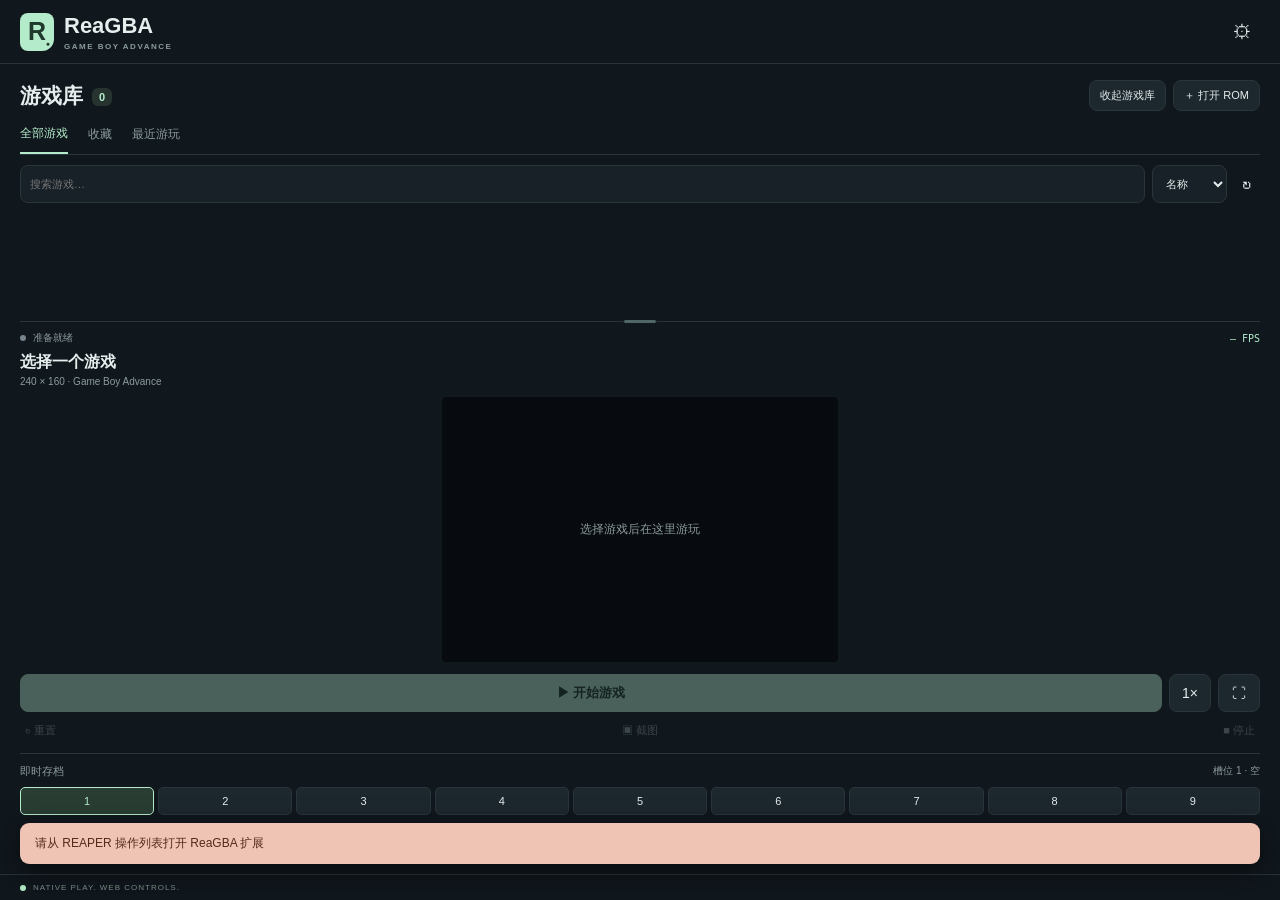
==== ui/index.html @ be7b2f63 "ReaGBA v0.0.3" ====
<!doctype html>
<html lang="zh-CN"><head><meta charset="UTF-8"><meta name="viewport" content="width=device-width,initial-scale=1"><meta http-equiv="Content-Security-Policy" content="default-src 'none'; script-src 'self'; style-src 'self'; img-src data:; connect-src 'none'; object-src 'none'; base-uri 'none'; form-action 'none'"><title>ReaGBA</title><link rel="stylesheet" href="style.css"></head>
<body>
<header><div class="brand"><span class="logo">R<span>●</span></span><div>ReaGBA<small>GAME BOY ADVANCE</small></div></div><div class="header-actions"><button id="dock-toggle" class="small" hidden>停靠</button><button id="settings-toggle" class="icon" title="设置" aria-label="设置">⚙</button></div></header>
<main>
<section id="library-view">
  <div class="heading"><h1>游戏库<span id="count">0</span></h1><div class="library-actions"><button id="library-toggle" class="small" aria-expanded="true" aria-controls="library-body">收起游戏库</button><button id="open" class="small">＋ 打开 ROM</button></div></div>
  <div id="library-body">
  <nav><button class="tab active" data-filter="all">全部游戏</button><button class="tab" data-filter="favorite">收藏</button><button class="tab" data-filter="recent">最近游玩</button></nav>
  <div class="search-row"><input id="search" type="search" placeholder="搜索游戏…" aria-label="搜索游戏"><select id="sort" aria-label="排序"><option value="name">名称</option><option value="recent">最近</option><option value="time">时长</option></select><button id="refresh" class="icon" title="重新扫描" aria-label="重新扫描">↻</button></div>
  <div id="games" class="games"></div>
  <div id="empty" hidden><div class="empty-icon">▱</div><h2>下一段冒险，从这里开始</h2><p>将 .gba 文件放入 ROM 文件夹，<br>或点击「打开 ROM」选择游戏。</p></div>
  </div>
</section>
<div id="library-splitter" role="separator" tabindex="0" aria-label="调整游戏库与游戏区域的占比" aria-orientation="horizontal" aria-controls="library-view player" title="上下拖动调整占比 · 双击恢复自动大小"><span></span></div>
<section id="settings-view" hidden>
  <div class="eyebrow">MAKE IT YOURS</div><h1>设置</h1>
  <h3>ROM 游戏文件夹</h3><div class="path-picker"><input id="rom-directory" type="text" readonly placeholder="选择包含 .gba 游戏的文件夹"><button id="choose-rom-directory" class="small">选择文件夹</button></div><p class="hint">游戏库会扫描这里及其子文件夹；选择后会自动保存。</p>
  <h3>画面</h3><label class="setting">整数倍缩放<input id="integer" type="checkbox" checked></label><label class="setting">垂直同步<input id="vsync" type="checkbox" checked></label><label class="setting">纹理过滤<select id="filter"><option value="nearest">像素清晰</option><option value="linear">平滑</option></select></label><label class="setting">跳帧<select id="skip"><option value="0">关闭</option><option value="1">每 2 帧显示</option><option value="2">每 3 帧显示</option></select></label>
  <h3>音频</h3><label class="setting">音量 <span id="volume-value">70%</span></label><input id="volume" type="range" min="0" max="100" value="70"><p class="hint">快进时自动静音，恢复 1× 后继续播放。</p>
  <h3>键盘映射</h3><p class="hint">点击按键名称，再按下要使用的键。</p><div id="keys" class="key-grid"></div><button id="reset-keys" class="small">恢复默认键位</button><p class="hint">W / S / A / D = 上下左右 · J / K = A / B<br>Q / E = L / R · 回车 = Start · 空格 = Select<br>按住 R 以 4× 加速，松开恢复原倍率。</p>
  <h3>BIOS（可选）</h3><input id="bios" type="text" placeholder="用户自己的 16 KB GBA BIOS 完整路径"><button id="save-bios" class="small">保存路径</button><p class="hint">留空使用核心内置的 BIOS 功能实现。下次加载游戏时生效。</p>
  <div class="about"><b>ReaGBA <span id="about-version"></span></b><span>mGBA 0.10.5 · GBA only</span></div>
</section>
<section class="player" id="player">
  <div class="player-heading">
  <div class="now-label"><span id="play-dot" class="dot idle"></span><span id="play-status">准备就绪</span><span id="fps">— FPS</span></div>
  <h2 id="now-title">选择一个游戏</h2><p id="now-subtitle">240 × 160 · Game Boy Advance</p>
  </div>
  <div class="play-workspace">
  <div class="game-stage"><div id="game-viewport" tabindex="0" aria-label="游戏画面"><span>选择游戏后在这里游玩</span></div></div>
  <div class="player-controls">
  <div class="play-actions">
  <div class="primary-controls"><button id="toggle" class="primary" disabled>▶ 开始游戏</button><button id="speed" title="切换快进倍率">1×</button><button id="fullscreen" title="全屏 / F11">⛶</button></div>
  <div class="secondary-controls"><button id="reset" disabled>↻ 重置</button><button id="shot" disabled>▣ 截图</button><button id="stop" disabled>■ 停止</button></div>
  </div>
  <div class="save-panel">
  <div class="save-heading"><span>即时存档</span><span id="save-hint">选择槽位</span></div><div class="slot-row" id="slots"></div><div class="save-actions"><button id="save" disabled>保存当前进度</button><button id="load" disabled>读取所选存档</button></div>
  </div>
  </div>
  </div>
</section>
</main>
<footer><span class="dot"></span><span id="footer-text">NATIVE PLAY. WEB CONTROLS.</span><span id="footer-version" class="version"></span></footer>
<div id="toast" role="status" aria-live="polite"></div>
<script src="app.js"></script></body></html>
---- ui/style.css ----
:root{color-scheme:dark;--bg:#10171d;--card:#1a242b;--line:#2a353b;--muted:#8b9b9e;--text:#e5eded;--green:#b4eccb;font:13px Inter,"Segoe UI","Microsoft YaHei",sans-serif}
*{box-sizing:border-box}body{margin:0;background:var(--bg);color:var(--text);height:100vh;display:flex;flex-direction:column;overflow:hidden}
button,input,select{font:inherit}button{cursor:pointer;color:var(--text);border:1px solid var(--line);background:#1d272e;border-radius:8px;padding:9px 12px}button:hover{background:#2c3b41}button:disabled{opacity:.35;cursor:default}button:focus-visible,input:focus-visible,select:focus-visible{outline:2px solid var(--green);outline-offset:2px}
input,select{background:#182127;border:1px solid var(--line);border-radius:8px;padding:9px;color:var(--text);min-width:0}input[type=checkbox],input[type=range]{accent-color:var(--green)}input[type=range],input[type=text]{width:100%}input[type=text]{margin-bottom:10px}
header{height:64px;padding:12px 20px;display:flex;align-items:center;justify-content:space-between;border-bottom:1px solid var(--line);flex-shrink:0;gap:10px}.brand{display:flex;align-items:center;gap:10px;font-size:22px;font-weight:750;white-space:nowrap}.brand small{display:block;font-size:8px;letter-spacing:1.5px;color:var(--muted);margin-top:3px}.logo{width:34px;height:38px;border-radius:8px 8px 12px 8px;background:var(--green);color:#20392c;display:flex;align-items:center;justify-content:center;font-size:25px;position:relative}.logo span{font-size:7px;position:absolute;right:4px;bottom:4px}.header-actions,.library-actions{display:flex;align-items:center;gap:7px}.icon{padding:7px;background:transparent;font-size:19px;border-color:transparent}.small{padding:7px 10px;font-size:11px}
main{padding:16px 20px;flex:1;min-height:0;display:flex;flex-direction:column;gap:0;overflow:auto;scrollbar-width:thin;scrollbar-color:#36474b transparent}main>section{width:100%;min-width:0;margin:0}
#library-view{flex:0 0 auto;min-height:0;display:flex;flex-direction:column}.heading{flex:0 0 auto}#library-body{display:flex;flex-direction:column;flex:1;min-height:0}#library-body nav,#library-body .search-row{flex:0 0 auto}.heading{display:flex;align-items:center;justify-content:space-between;gap:8px}h1{font-size:21px;font-weight:600;margin:0}h1 span{font-size:11px;vertical-align:middle;padding:3px 7px;margin-left:9px;background:#27332f;border-radius:6px;color:var(--green)}
nav{display:flex;gap:20px;margin:14px 0 10px;border-bottom:1px solid var(--line)}.tab{border:none;background:transparent;color:var(--muted);padding:0 0 10px;border-radius:0;font-size:12px}.tab.active{color:var(--green);border-bottom:2px solid var(--green)}.search-row{display:flex;gap:7px;margin-bottom:12px}.search-row input{flex:1;width:100px;font-size:11px}.search-row select{width:75px;font-size:11px}.games{display:grid;grid-template-columns:repeat(auto-fit,minmax(min(100%,300px),1fr));gap:10px;flex:1;min-height:0;align-content:start;overflow:auto;scrollbar-width:thin;scrollbar-gutter:stable}
.game{display:flex;gap:12px;padding:11px;background:var(--card);border:1px solid var(--line);border-radius:10px;cursor:pointer;position:relative;min-height:96px}.game:hover,.game.selected{border-color:#6d977c;background:#1d2c2c}.cover{width:60px;min-width:60px;height:72px;border-radius:6px 6px 11px 6px;background:linear-gradient(145deg,#39584b,#182d29);display:flex;flex-direction:column;align-items:center;justify-content:center;color:#c1dba2}.cover b{font-family:Georgia,serif;font-size:32px}.cover span{font-size:6px;letter-spacing:1px}.game-info{min-width:0;flex:1}.game-info h2{font-size:13px;line-height:1.5;margin:2px 20px 7px 0;font-weight:600}.tag{font-size:9px;color:var(--green);background:#2c4136;border-radius:4px;padding:3px 5px}.game-meta{font-size:10px;color:var(--muted);margin-top:9px}.favorite{position:absolute;right:8px;top:6px;padding:2px 5px;font-size:16px;border:0;background:transparent;color:#84918d}.favorite.on{color:#ddcf93}.launch{position:absolute;right:9px;bottom:9px;font-size:10px;padding:4px 8px;border-color:#527361;color:var(--green)}#empty{text-align:center;padding:15px;color:var(--muted)}#empty h2{font-size:14px}#empty p{font-size:11px;line-height:1.6}.empty-icon{font-size:30px}
.player{display:flex;flex-direction:column;flex:0 0 auto;min-height:0;gap:10px}.player-heading{flex:0 0 auto}.now-label{display:flex;align-items:center;gap:7px;font-size:10px;color:var(--muted)}.dot{display:inline-block;width:6px;height:6px;background:var(--green);border-radius:50%}.dot.idle{background:#78848b}#fps{margin-left:auto;font:10px Consolas,monospace;color:var(--green)}.player h2{margin:6px 0 3px;font-size:16px;line-height:1.4;font-weight:600;white-space:nowrap;overflow:hidden;text-overflow:ellipsis}.player p{margin:0;color:var(--muted);font-size:10px}
.play-workspace{flex:1;min-height:0;display:grid;grid-template-rows:minmax(64px,1fr) auto;gap:12px}.game-stage{display:grid;place-items:center;min-width:0;min-height:64px;overflow:hidden}#game-viewport{width:100%;aspect-ratio:3/2;flex:none;min-width:0;position:relative;background:#070a0e;border-radius:4px;display:flex;align-items:center;justify-content:center;text-align:center;color:var(--muted);font-size:12px}#game-viewport:focus-visible{outline:2px solid var(--green)}
.player-controls{display:flex;flex-direction:column;gap:10px;min-height:0;min-width:0}.primary-controls{display:flex;gap:7px}.primary-controls .primary{background:var(--green);border-color:var(--green);color:#1c3728;flex:1;font-weight:650;white-space:nowrap}.primary-controls button:not(.primary){width:42px;flex:0 0 auto;font-size:14px;padding:8px}.secondary-controls{display:flex;gap:5px;justify-content:space-between;margin-top:6px}.secondary-controls button{font-size:11px;background:transparent;border:0;color:var(--muted);padding:5px}.save-panel{margin-top:auto}.save-heading{display:flex;justify-content:space-between;border-top:1px solid var(--line);padding-top:10px;margin-bottom:8px;font-size:11px;color:var(--muted)}#save-hint{font-size:10px}.slot-row{display:grid;grid-template-columns:repeat(9,minmax(0,1fr));gap:4px}.slot-row button{padding:7px 0;font-size:11px;border-radius:5px;position:relative}.slot-row button.selected{border-color:var(--green);color:var(--green);background:#293d33}.slot-row button.saved:after{content:"";height:3px;width:3px;position:absolute;bottom:2px;left:calc(50% - 1px);background:var(--green);border-radius:50%}.save-actions{display:flex;gap:7px;margin-top:8px}.save-actions button{flex:1;font-size:11px;padding:9px 5px;background:transparent}

footer{height:26px;padding:0 20px;display:flex;align-items:center;gap:7px;border-top:1px solid var(--line);font-size:8px;letter-spacing:1px;color:#81938d;flex-shrink:0}.version{margin-left:auto;color:#526661}
#settings-view{flex:1;min-height:0;overflow:auto;scrollbar-width:thin}.settings-open .player{display:none}.settings-open main{overflow:hidden}.eyebrow{font-size:9px;letter-spacing:1.9px;color:var(--muted);margin-bottom:10px}h3{font-size:12px;font-weight:600;margin:20px 0 12px}.setting{display:flex;align-items:center;justify-content:space-between;gap:10px;margin-bottom:10px;font-size:12px}.setting select{font-size:11px;padding:7px}.hint{font-size:11px;line-height:1.8;color:var(--muted)}.key-grid{display:grid;grid-template-columns:repeat(auto-fit,minmax(155px,1fr));gap:8px}.key-pair{display:flex;align-items:center;justify-content:space-between;background:#19242a;border-radius:7px;padding:5px 8px;gap:5px;font-size:11px}.key-pair button{font-size:10px;padding:4px 6px;max-width:100px;overflow:hidden}.about{margin:25px 0;display:flex;flex-direction:column;gap:6px;font-size:10px;color:var(--muted)}#reset-keys{margin-top:12px}
.path-picker{display:flex;align-items:stretch;gap:7px}.path-picker input{flex:1;margin:0}.path-picker button{white-space:nowrap}
#toast{position:fixed;left:20px;right:20px;bottom:36px;padding:12px 15px;background:#c0ead0;color:#173626;border-radius:9px;font-size:12px;box-shadow:0 8px 30px #0008;opacity:0;pointer-events:none;transform:translateY(8px);transition:.15s}#toast.visible{opacity:1;transform:translateY(0)}#toast.error{background:#efc4b5;color:#542a1b}[hidden]{display:none!important}
@media(max-width:480px){header{height:58px;padding:10px 12px;gap:6px}.brand{font-size:18px;gap:7px}.brand small{display:none}.logo{width:28px;height:31px;font-size:22px}.header-actions{gap:3px}.header-actions .small{padding:6px}.icon{padding:4px}main{padding:12px}.library-actions{gap:5px}.library-actions .small{font-size:10px;padding:7px}h1{font-size:17px}footer{padding:0 12px}}
@media(max-height:560px){header{height:48px;padding-top:6px;padding-bottom:6px}.brand small{display:none}.logo{height:30px}main{padding-top:8px;padding-bottom:8px}.player{gap:7px}.player h2{font-size:14px;margin-top:4px}.player-heading p{display:none}.save-heading{padding-top:7px;margin-bottom:5px}.slot-row button{padding:4px 0}.save-actions button{padding:6px 4px}.player-controls{gap:7px}.play-workspace{gap:8px}}
@media(prefers-reduced-motion:reduce){*{transition:none!important}}
@media(max-width:360px){.logo{display:none}.brand{font-size:16px}.header-actions .small{font-size:10px}.library-actions .small{padding:6px}.heading h1{font-size:16px}}

#library-splitter{height:20px;flex:0 0 20px;position:relative;cursor:row-resize;touch-action:none;user-select:none;outline:none;display:flex;align-items:center;justify-content:center}
#library-splitter:before{content:"";position:absolute;left:0;right:0;height:1px;background:var(--line)}#library-splitter span{position:relative;width:34px;height:5px;border-radius:4px;background:#4e6666;border:1px solid var(--bg)}
#library-splitter:hover span,#library-splitter:focus-visible span,.resizing-library #library-splitter span{background:var(--green);width:46px}.resizing-library,.resizing-library *{cursor:row-resize!important;user-select:none!important}
.library-collapsed #library-view{margin-bottom:12px;padding-bottom:10px;border-bottom:1px solid var(--line)}.settings-open #library-splitter{display:none}
#empty{flex:1;min-height:0;overflow:auto}
@media(max-height:440px){header{height:44px}footer{height:22px}.library-collapsed #library-view{margin-bottom:6px;padding-bottom:6px}.primary-controls button{padding-top:6px;padding-bottom:6px}.primary-controls button:not(.primary){padding:6px}.secondary-controls{margin-top:3px}.secondary-controls button{padding:3px}.player-controls{gap:5px}.save-heading{padding-top:4px}}
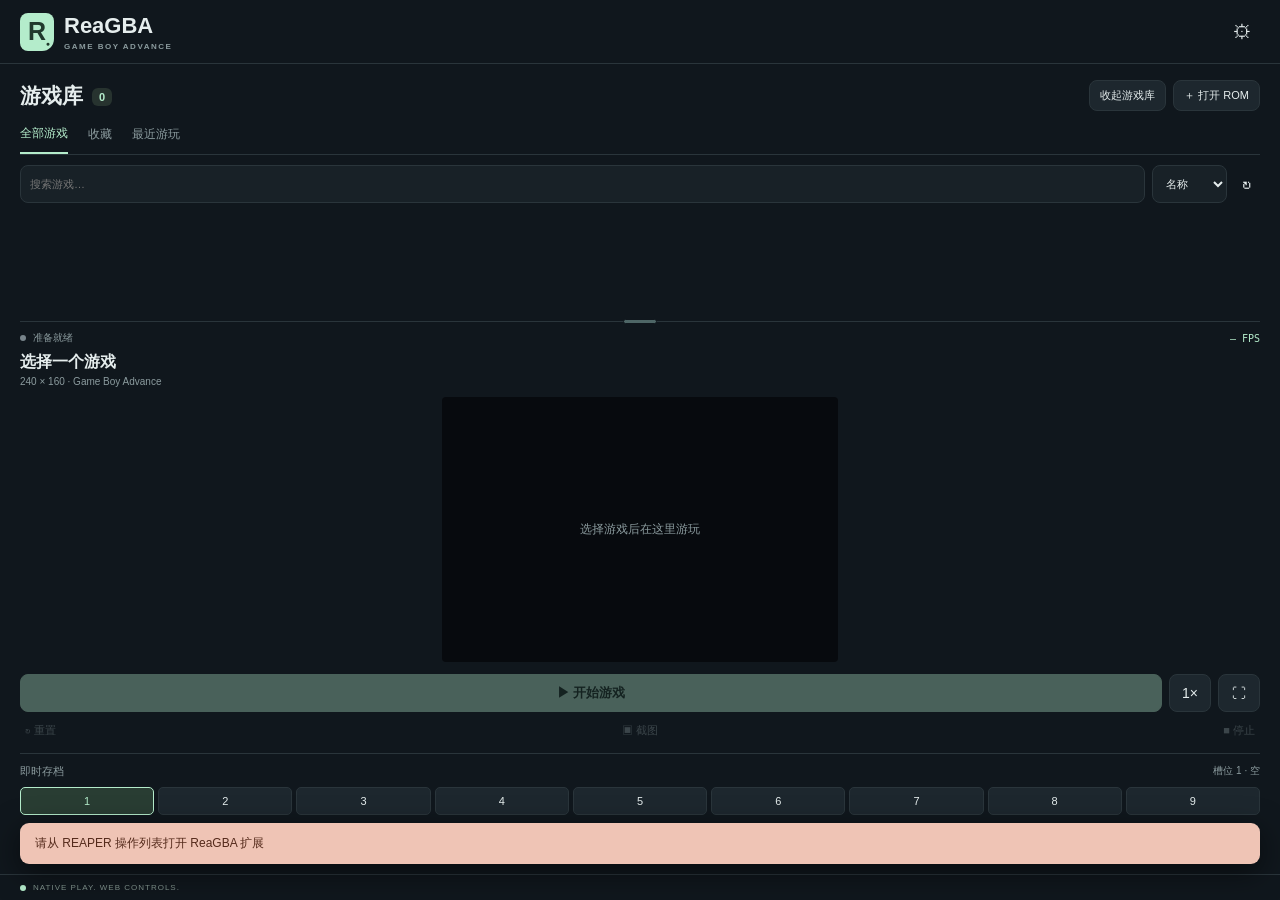
==== commit 771f954c: "ReaGBA v0.0.4" ====
--- a/ui/index.html
+++ b/ui/index.html
@@ -16,9 +16,9 @@
 <section id="settings-view" hidden>
   <div class="eyebrow">MAKE IT YOURS</div><h1>设置</h1>
   <h3>ROM 游戏文件夹</h3><div class="path-picker"><input id="rom-directory" type="text" readonly placeholder="选择包含 .gba 游戏的文件夹"><button id="choose-rom-directory" class="small">选择文件夹</button></div><p class="hint">游戏库会扫描这里及其子文件夹；选择后会自动保存。</p>
-  <h3>画面</h3><label class="setting">整数倍缩放<input id="integer" type="checkbox" checked></label><label class="setting">垂直同步<input id="vsync" type="checkbox" checked></label><label class="setting">纹理过滤<select id="filter"><option value="nearest">像素清晰</option><option value="linear">平滑</option></select></label><label class="setting">跳帧<select id="skip"><option value="0">关闭</option><option value="1">每 2 帧显示</option><option value="2">每 3 帧显示</option></select></label>
+  <h3>画面</h3><label class="setting">整数倍缩放<input id="integer" type="checkbox" checked></label><label class="setting">垂直同步<input id="vsync" type="checkbox" checked></label><label class="setting">Shader<select id="shader" aria-describedby="shader-hint"><option value="none">关闭</option><option value="lcd3x">LCD3X</option><option value="lcd-grid-v2">lcd-grid-v2</option></select></label><p id="shader-hint" class="hint">内置 LCD 效果，选择后自动保存。建议使用整数倍缩放；LCD3X 在 3× 及以上更清晰。启用 Shader 时使用其自带的采样方式。</p><label class="setting">纹理过滤<select id="filter"><option value="nearest">像素清晰</option><option value="linear">平滑</option></select></label><label class="setting">跳帧<select id="skip"><option value="0">关闭</option><option value="1">每 2 帧显示</option><option value="2">每 3 帧显示</option></select></label>
   <h3>音频</h3><label class="setting">音量 <span id="volume-value">70%</span></label><input id="volume" type="range" min="0" max="100" value="70"><p class="hint">快进时自动静音，恢复 1× 后继续播放。</p>
-  <h3>键盘映射</h3><p class="hint">点击按键名称，再按下要使用的键。</p><div id="keys" class="key-grid"></div><button id="reset-keys" class="small">恢复默认键位</button><p class="hint">W / S / A / D = 上下左右 · J / K = A / B<br>Q / E = L / R · 回车 = Start · 空格 = Select<br>按住 R 以 4× 加速，松开恢复原倍率。</p>
+  <h3>键盘映射</h3><p class="hint">点击按键名称，再按下要使用的键。</p><div id="keys" class="key-grid"></div><button id="reset-keys" class="small">恢复默认键位</button>
   <h3>BIOS（可选）</h3><input id="bios" type="text" placeholder="用户自己的 16 KB GBA BIOS 完整路径"><button id="save-bios" class="small">保存路径</button><p class="hint">留空使用核心内置的 BIOS 功能实现。下次加载游戏时生效。</p>
   <div class="about"><b>ReaGBA <span id="about-version"></span></b><span>mGBA 0.10.5 · GBA only</span></div>
 </section>
--- a/ui/style.css
+++ b/ui/style.css
@@ -14,6 +14,11 @@
 footer{height:26px;padding:0 20px;display:flex;align-items:center;gap:7px;border-top:1px solid var(--line);font-size:8px;letter-spacing:1px;color:#81938d;flex-shrink:0}.version{margin-left:auto;color:#526661}
 #settings-view{flex:1;min-height:0;overflow:auto;scrollbar-width:thin}.settings-open .player{display:none}.settings-open main{overflow:hidden}.eyebrow{font-size:9px;letter-spacing:1.9px;color:var(--muted);margin-bottom:10px}h3{font-size:12px;font-weight:600;margin:20px 0 12px}.setting{display:flex;align-items:center;justify-content:space-between;gap:10px;margin-bottom:10px;font-size:12px}.setting select{font-size:11px;padding:7px}.hint{font-size:11px;line-height:1.8;color:var(--muted)}.key-grid{display:grid;grid-template-columns:repeat(auto-fit,minmax(155px,1fr));gap:8px}.key-pair{display:flex;align-items:center;justify-content:space-between;background:#19242a;border-radius:7px;padding:5px 8px;gap:5px;font-size:11px}.key-pair button{font-size:10px;padding:4px 6px;max-width:100px;overflow:hidden}.about{margin:25px 0;display:flex;flex-direction:column;gap:6px;font-size:10px;color:var(--muted)}#reset-keys{margin-top:12px}
 .path-picker{display:flex;align-items:stretch;gap:7px}.path-picker input{flex:1;margin:0}.path-picker button{white-space:nowrap}
+/* A 100%-wide range plus its UA 2px side margins overflowed every settings width. */
+#volume{display:block;margin:0}
+#settings-view{scrollbar-gutter:stable;padding-inline:2px;overflow-wrap:anywhere}
+#settings-view .key-grid{grid-template-columns:repeat(auto-fit,minmax(min(100%,155px),1fr))}
+.setting select{max-width:65%}select:disabled{opacity:.5}
 #toast{position:fixed;left:20px;right:20px;bottom:36px;padding:12px 15px;background:#c0ead0;color:#173626;border-radius:9px;font-size:12px;box-shadow:0 8px 30px #0008;opacity:0;pointer-events:none;transform:translateY(8px);transition:.15s}#toast.visible{opacity:1;transform:translateY(0)}#toast.error{background:#efc4b5;color:#542a1b}[hidden]{display:none!important}
 @media(max-width:480px){header{height:58px;padding:10px 12px;gap:6px}.brand{font-size:18px;gap:7px}.brand small{display:none}.logo{width:28px;height:31px;font-size:22px}.header-actions{gap:3px}.header-actions .small{padding:6px}.icon{padding:4px}main{padding:12px}.library-actions{gap:5px}.library-actions .small{font-size:10px;padding:7px}h1{font-size:17px}footer{padding:0 12px}}
 @media(max-height:560px){header{height:48px;padding-top:6px;padding-bottom:6px}.brand small{display:none}.logo{height:30px}main{padding-top:8px;padding-bottom:8px}.player{gap:7px}.player h2{font-size:14px;margin-top:4px}.player-heading p{display:none}.save-heading{padding-top:7px;margin-bottom:5px}.slot-row button{padding:4px 0}.save-actions button{padding:6px 4px}.player-controls{gap:7px}.play-workspace{gap:8px}}
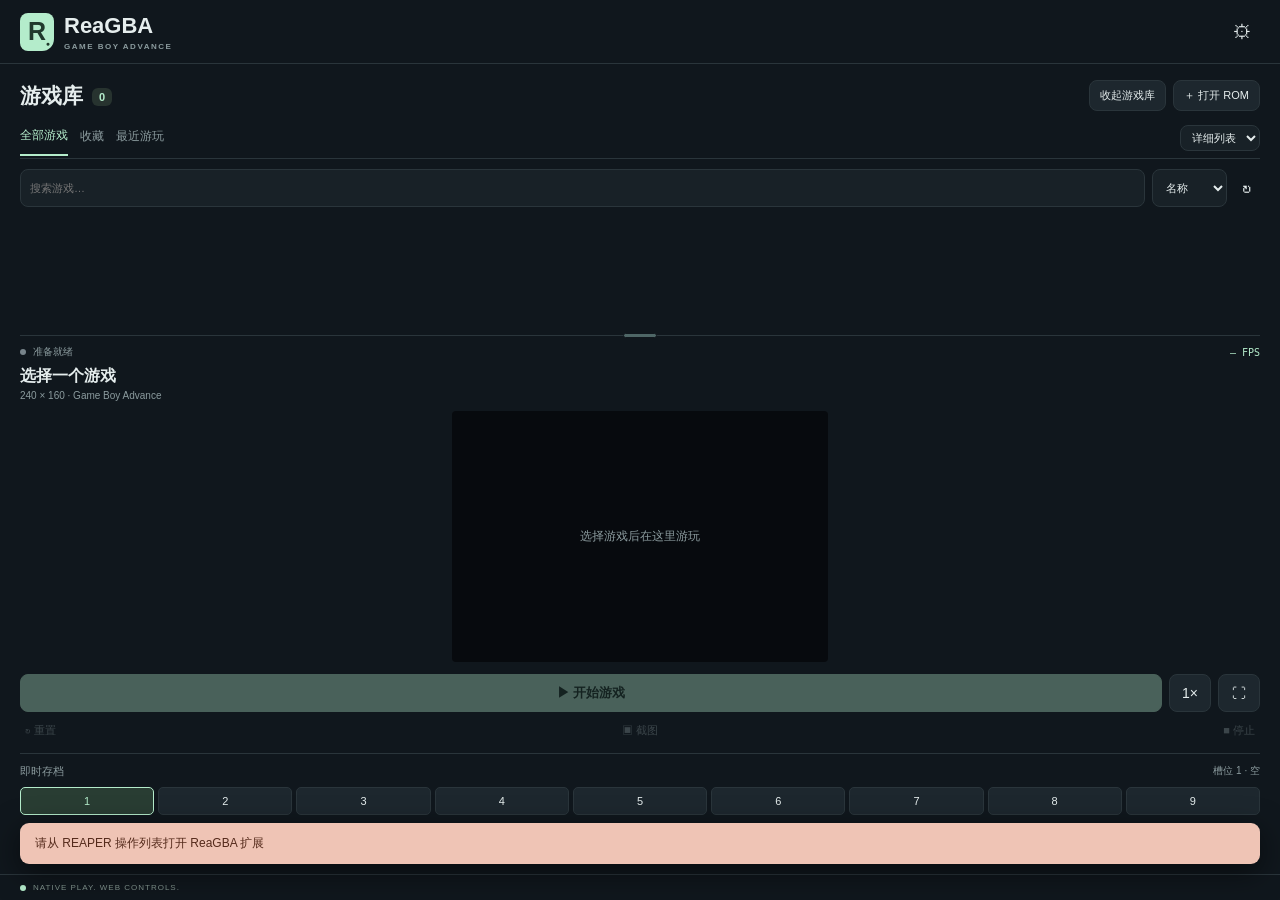
==== commit 121c78ef: "v0.0.5" ====
--- a/ui/index.html
+++ b/ui/index.html
@@ -6,7 +6,7 @@
 <section id="library-view">
   <div class="heading"><h1>游戏库<span id="count">0</span></h1><div class="library-actions"><button id="library-toggle" class="small" aria-expanded="true" aria-controls="library-body">收起游戏库</button><button id="open" class="small">＋ 打开 ROM</button></div></div>
   <div id="library-body">
-  <nav><button class="tab active" data-filter="all">全部游戏</button><button class="tab" data-filter="favorite">收藏</button><button class="tab" data-filter="recent">最近游玩</button></nav>
+  <nav><button class="tab active" data-filter="all">全部游戏</button><button class="tab" data-filter="favorite">收藏</button><button class="tab" data-filter="recent">最近游玩</button><select id="library-display" aria-label="游戏库显示方式" title="游戏库显示方式"><option value="details">详细列表</option><option value="grid">封面网格</option><option value="compact">紧凑列表</option></select></nav>
   <div class="search-row"><input id="search" type="search" placeholder="搜索游戏…" aria-label="搜索游戏"><select id="sort" aria-label="排序"><option value="name">名称</option><option value="recent">最近</option><option value="time">时长</option></select><button id="refresh" class="icon" title="重新扫描" aria-label="重新扫描">↻</button></div>
   <div id="games" class="games"></div>
   <div id="empty" hidden><div class="empty-icon">▱</div><h2>下一段冒险，从这里开始</h2><p>将 .gba 文件放入 ROM 文件夹，<br>或点击「打开 ROM」选择游戏。</p></div>
@@ -16,6 +16,7 @@
 <section id="settings-view" hidden>
   <div class="eyebrow">MAKE IT YOURS</div><h1>设置</h1>
   <h3>ROM 游戏文件夹</h3><div class="path-picker"><input id="rom-directory" type="text" readonly placeholder="选择包含 .gba 游戏的文件夹"><button id="choose-rom-directory" class="small">选择文件夹</button></div><p class="hint">游戏库会扫描这里及其子文件夹；选择后会自动保存。</p>
+  <h3>游戏库</h3><label class="setting">自动下载游戏封面<input id="auto-covers" type="checkbox" aria-describedby="covers-hint"></label><p id="covers-hint" class="hint">默认关闭。开启后根据 ROM 内部编号，从 Libretro 下载封面并缓存，不上传 ROM 文件。关闭后保留已缓存封面；未找到封面时显示游戏编号首字母。汉化版、改版或自制游戏可能没有对应封面。</p><p id="cover-status" class="hint" role="status" aria-live="polite"></p><label class="setting">游戏库显示方式<select id="library-display-setting"><option value="details">详细列表</option><option value="grid">封面网格</option><option value="compact">紧凑列表</option></select></label><p class="hint">封面网格突出封面；详细列表显示封面、大小与时长；紧凑列表适合快速浏览。也可在游戏库顶部切换，选择自动保存。</p>
   <h3>画面</h3><label class="setting">整数倍缩放<input id="integer" type="checkbox" checked></label><label class="setting">垂直同步<input id="vsync" type="checkbox" checked></label><label class="setting">Shader<select id="shader" aria-describedby="shader-hint"><option value="none">关闭</option><option value="lcd3x">LCD3X</option><option value="lcd-grid-v2">lcd-grid-v2</option></select></label><p id="shader-hint" class="hint">内置 LCD 效果，选择后自动保存。建议使用整数倍缩放；LCD3X 在 3× 及以上更清晰。启用 Shader 时使用其自带的采样方式。</p><label class="setting">纹理过滤<select id="filter"><option value="nearest">像素清晰</option><option value="linear">平滑</option></select></label><label class="setting">跳帧<select id="skip"><option value="0">关闭</option><option value="1">每 2 帧显示</option><option value="2">每 3 帧显示</option></select></label>
   <h3>音频</h3><label class="setting">音量 <span id="volume-value">70%</span></label><input id="volume" type="range" min="0" max="100" value="70"><p class="hint">快进时自动静音，恢复 1× 后继续播放。</p>
   <h3>键盘映射</h3><p class="hint">点击按键名称，再按下要使用的键。</p><div id="keys" class="key-grid"></div><button id="reset-keys" class="small">恢复默认键位</button>
--- a/ui/style.css
+++ b/ui/style.css
@@ -30,4 +30,31 @@
 #library-splitter:hover span,#library-splitter:focus-visible span,.resizing-library #library-splitter span{background:var(--green);width:46px}.resizing-library,.resizing-library *{cursor:row-resize!important;user-select:none!important}
 .library-collapsed #library-view{margin-bottom:12px;padding-bottom:10px;border-bottom:1px solid var(--line)}.settings-open #library-splitter{display:none}
 #empty{flex:1;min-height:0;overflow:auto}
+/* Library display modes share the same cards and controls. Covers retain their full artwork. */
+#library-body nav{gap:12px;flex-wrap:wrap;align-items:center}
+#library-display{margin-left:auto;padding:5px 7px;margin-bottom:7px;font-size:11px;max-width:110px}
+.game:focus-visible{outline:2px solid var(--green);outline-offset:-2px}
+.game{min-width:0;min-height:106px;gap:10px}
+.cover{position:relative;width:80px;min-width:80px;height:80px;overflow:hidden;flex-shrink:0}
+.cover img{position:absolute;inset:0;width:100%;height:100%;object-fit:contain;background:#111a20;opacity:0}
+.cover.has-image img{opacity:1}.cover.has-image b,.cover.has-image span{visibility:hidden}
+.game-info h2{overflow-wrap:anywhere}.game-meta{margin-right:55px;line-height:1.6}
+.games[data-view=details]{grid-template-columns:1fr}
+.games[data-view=grid]{grid-template-columns:repeat(auto-fill,minmax(min(100%,140px),1fr));grid-auto-rows:max-content;gap:12px}
+.games[data-view=grid] .game{display:grid;grid-template-rows:auto 1fr auto;padding:9px;gap:8px;min-height:0}
+.games[data-view=grid] .cover{width:100%;min-width:0;height:auto;aspect-ratio:1;border-radius:6px}
+.games[data-view=grid] .cover b{font-size:48px}
+.games[data-view=grid] .game-info h2{margin:0 0 6px;display:-webkit-box;-webkit-line-clamp:2;-webkit-box-orient:vertical;overflow:hidden;min-height:39px}
+.games[data-view=grid] .game-meta{margin:6px 0 0}
+.games[data-view=grid] .favorite{top:13px;right:13px;background:#10171de8;border-radius:6px}
+.games[data-view=grid] .launch{position:static;width:100%;margin-top:auto;padding:6px}
+.games[data-view=compact]{grid-template-columns:1fr;gap:4px}
+.games[data-view=compact] .game{display:grid;grid-template-columns:32px minmax(0,1fr) 26px 56px;align-items:center;min-height:46px;padding:6px;gap:7px;border-radius:6px}
+.games[data-view=compact] .cover{width:32px;min-width:32px;height:32px;border-radius:4px}
+.games[data-view=compact] .cover b{font-size:22px}
+.games[data-view=compact] .cover span,.games[data-view=compact] .tag,.games[data-view=compact] .game-meta{display:none}
+.games[data-view=compact] .game-info h2{margin:0;white-space:nowrap;overflow:hidden;text-overflow:ellipsis;font-size:12px}
+.games[data-view=compact] .favorite,.games[data-view=compact] .launch{position:static;margin:0}
+.games[data-view=compact] .launch{padding:4px;font-size:10px}
+@media(max-width:360px){#library-body nav{gap:8px}.tab{font-size:11px}#library-display{font-size:10px;padding:4px}.game{padding:8px;gap:8px}.cover{width:64px;min-width:64px;height:76px}.game-info h2{font-size:12px}.games[data-view=grid]{grid-template-columns:repeat(auto-fill,minmax(min(100%,115px),1fr));gap:8px}}
 @media(max-height:440px){header{height:44px}footer{height:22px}.library-collapsed #library-view{margin-bottom:6px;padding-bottom:6px}.primary-controls button{padding-top:6px;padding-bottom:6px}.primary-controls button:not(.primary){padding:6px}.secondary-controls{margin-top:3px}.secondary-controls button{padding:3px}.player-controls{gap:5px}.save-heading{padding-top:4px}}
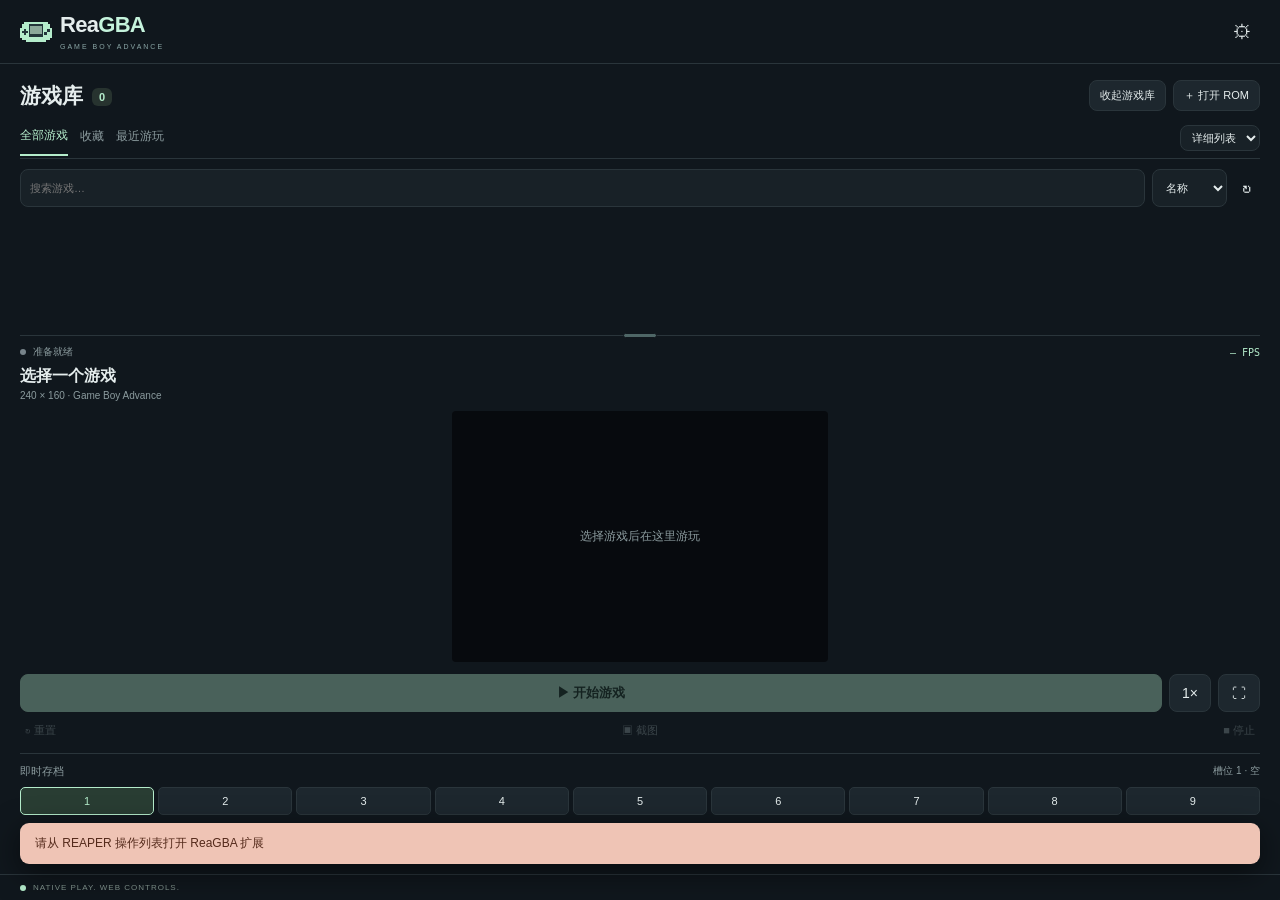
==== commit 0727661c: "v0.0.5.1" ====
--- a/ui/index.html
+++ b/ui/index.html
@@ -1,7 +1,14 @@
 <!doctype html>
 <html lang="zh-CN"><head><meta charset="UTF-8"><meta name="viewport" content="width=device-width,initial-scale=1"><meta http-equiv="Content-Security-Policy" content="default-src 'none'; script-src 'self'; style-src 'self'; img-src data:; connect-src 'none'; object-src 'none'; base-uri 'none'; form-action 'none'"><title>ReaGBA</title><link rel="stylesheet" href="style.css"></head>
 <body>
-<header><div class="brand"><span class="logo">R<span>●</span></span><div>ReaGBA<small>GAME BOY ADVANCE</small></div></div><div class="header-actions"><button id="dock-toggle" class="small" hidden>停靠</button><button id="settings-toggle" class="icon" title="设置" aria-label="设置">⚙</button></div></header>
+<header><div class="brand">
+  <svg class="logo" viewBox="0 0 32 20" shape-rendering="crispEdges" aria-hidden="true" focusable="false" xmlns="http://www.w3.org/2000/svg">
+    <path d="M4 0h24v2h2v4h2v10h-2v2h-4v2H6v-2H2v-2H0V6h2V2h2Z" fill="#b4eccb"/>
+    <path d="M9 2h14v13H9ZM4 7h2v2h2v2H6v2H4v-2H2V9h2Zm23 0h3v3h-3Zm-3 3h3v3h-3Z" fill="#22363a"/>
+    <path d="M10 4h12v8H10Z" fill="#8ba99a"/>
+  </svg>
+  <div class="brand-name">Rea<span>GBA</span><small>GAME BOY ADVANCE</small></div>
+</div><div class="header-actions"><button id="dock-toggle" class="small" hidden>停靠</button><button id="settings-toggle" class="icon" title="设置" aria-label="设置">⚙</button></div></header>
 <main>
 <section id="library-view">
   <div class="heading"><h1>游戏库<span id="count">0</span></h1><div class="library-actions"><button id="library-toggle" class="small" aria-expanded="true" aria-controls="library-body">收起游戏库</button><button id="open" class="small">＋ 打开 ROM</button></div></div>
--- a/ui/style.css
+++ b/ui/style.css
@@ -30,6 +30,12 @@
 #library-splitter:hover span,#library-splitter:focus-visible span,.resizing-library #library-splitter span{background:var(--green);width:46px}.resizing-library,.resizing-library *{cursor:row-resize!important;user-select:none!important}
 .library-collapsed #library-view{margin-bottom:12px;padding-bottom:10px;border-bottom:1px solid var(--line)}.settings-open #library-splitter{display:none}
 #empty{flex:1;min-height:0;overflow:auto}
+/* Mint GBA on a 32x20 integer grid: mirrored shell, equal control footprints, 3:2 screen. */
+.brand{gap:8px;letter-spacing:-.7px;line-height:1}
+.brand-name{font-weight:650}.brand-name>span{font-weight:800;color:#c5f3dc}
+.brand small{font-size:7px;letter-spacing:2px;margin-top:7px;font-weight:500;color:#8ba7a7}
+.logo{display:block;width:32px;min-width:32px;height:20px;flex:none;border-radius:0;background:none;image-rendering:pixelated}
+@media(max-width:360px){.brand{gap:6px}}
 /* Library display modes share the same cards and controls. Covers retain their full artwork. */
 #library-body nav{gap:12px;flex-wrap:wrap;align-items:center}
 #library-display{margin-left:auto;padding:5px 7px;margin-bottom:7px;font-size:11px;max-width:110px}
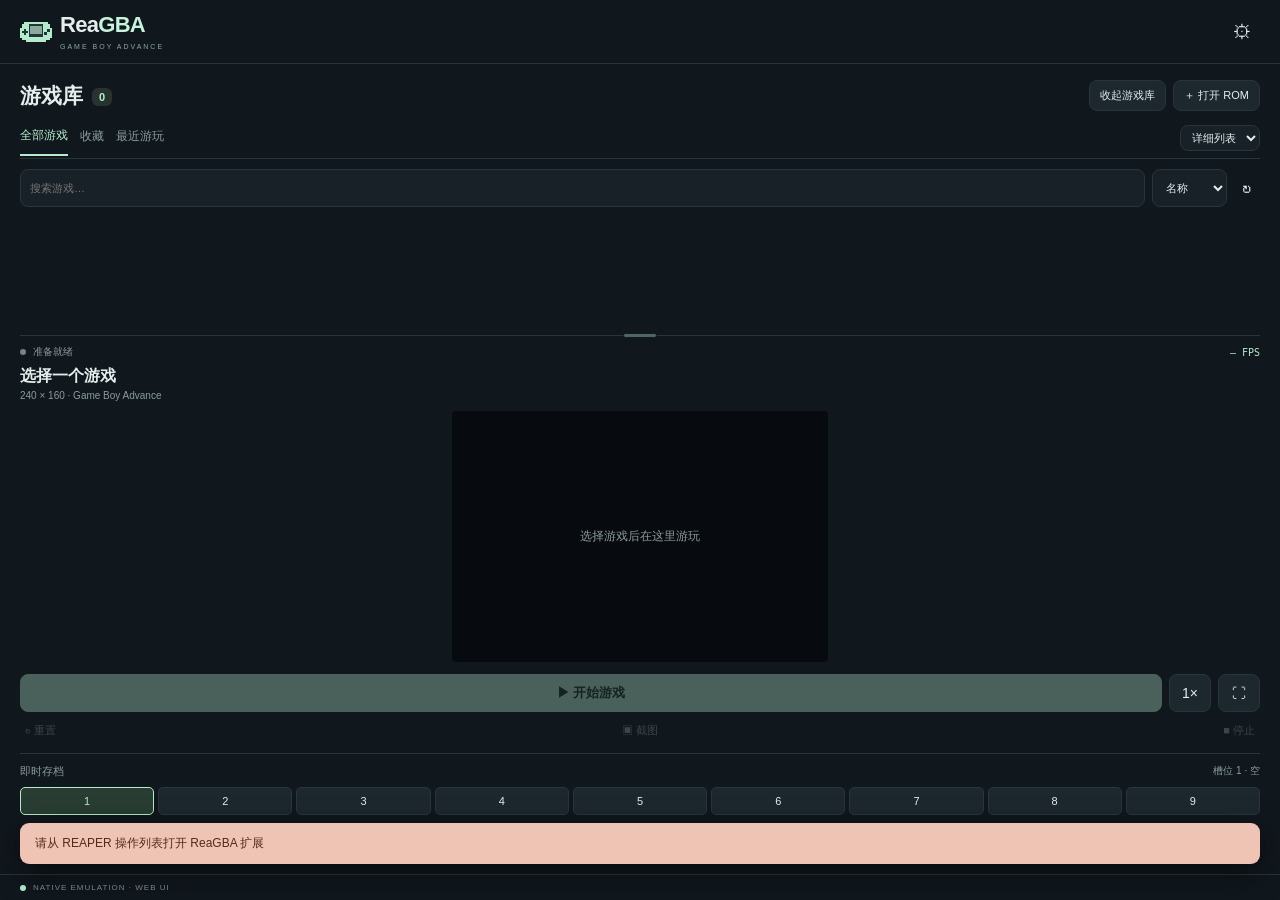
==== commit 9806e0c2: "v0.0.6" ====
--- a/ui/index.html
+++ b/ui/index.html
@@ -25,7 +25,7 @@
   <h3>ROM 游戏文件夹</h3><div class="path-picker"><input id="rom-directory" type="text" readonly placeholder="选择包含 .gba 游戏的文件夹"><button id="choose-rom-directory" class="small">选择文件夹</button></div><p class="hint">游戏库会扫描这里及其子文件夹；选择后会自动保存。</p>
   <h3>游戏库</h3><label class="setting">自动下载游戏封面<input id="auto-covers" type="checkbox" aria-describedby="covers-hint"></label><p id="covers-hint" class="hint">默认关闭。开启后根据 ROM 内部编号，从 Libretro 下载封面并缓存，不上传 ROM 文件。关闭后保留已缓存封面；未找到封面时显示游戏编号首字母。汉化版、改版或自制游戏可能没有对应封面。</p><p id="cover-status" class="hint" role="status" aria-live="polite"></p><label class="setting">游戏库显示方式<select id="library-display-setting"><option value="details">详细列表</option><option value="grid">封面网格</option><option value="compact">紧凑列表</option></select></label><p class="hint">封面网格突出封面；详细列表显示封面、大小与时长；紧凑列表适合快速浏览。也可在游戏库顶部切换，选择自动保存。</p>
   <h3>画面</h3><label class="setting">整数倍缩放<input id="integer" type="checkbox" checked></label><label class="setting">垂直同步<input id="vsync" type="checkbox" checked></label><label class="setting">Shader<select id="shader" aria-describedby="shader-hint"><option value="none">关闭</option><option value="lcd3x">LCD3X</option><option value="lcd-grid-v2">lcd-grid-v2</option></select></label><p id="shader-hint" class="hint">内置 LCD 效果，选择后自动保存。建议使用整数倍缩放；LCD3X 在 3× 及以上更清晰。启用 Shader 时使用其自带的采样方式。</p><label class="setting">纹理过滤<select id="filter"><option value="nearest">像素清晰</option><option value="linear">平滑</option></select></label><label class="setting">跳帧<select id="skip"><option value="0">关闭</option><option value="1">每 2 帧显示</option><option value="2">每 3 帧显示</option></select></label>
-  <h3>音频</h3><label class="setting">音量 <span id="volume-value">70%</span></label><input id="volume" type="range" min="0" max="100" value="70"><p class="hint">快进时自动静音，恢复 1× 后继续播放。</p>
+  <h3>音频</h3><label class="setting">音量 <span id="volume-value">30%</span></label><input id="volume" type="range" min="0" max="100" value="30"><p class="hint">快进时自动静音，恢复 1× 后继续播放。</p>
   <h3>键盘映射</h3><p class="hint">点击按键名称，再按下要使用的键。</p><div id="keys" class="key-grid"></div><button id="reset-keys" class="small">恢复默认键位</button>
   <h3>BIOS（可选）</h3><input id="bios" type="text" placeholder="用户自己的 16 KB GBA BIOS 完整路径"><button id="save-bios" class="small">保存路径</button><p class="hint">留空使用核心内置的 BIOS 功能实现。下次加载游戏时生效。</p>
   <div class="about"><b>ReaGBA <span id="about-version"></span></b><span>mGBA 0.10.5 · GBA only</span></div>
@@ -49,6 +49,6 @@
   </div>
 </section>
 </main>
-<footer><span class="dot"></span><span id="footer-text">NATIVE PLAY. WEB CONTROLS.</span><span id="footer-version" class="version"></span></footer>
+<footer><span class="dot"></span><span id="footer-text">NATIVE EMULATION · WEB UI</span><span id="footer-version" class="version"></span></footer>
 <div id="toast" role="status" aria-live="polite"></div>
 <script src="app.js"></script></body></html>
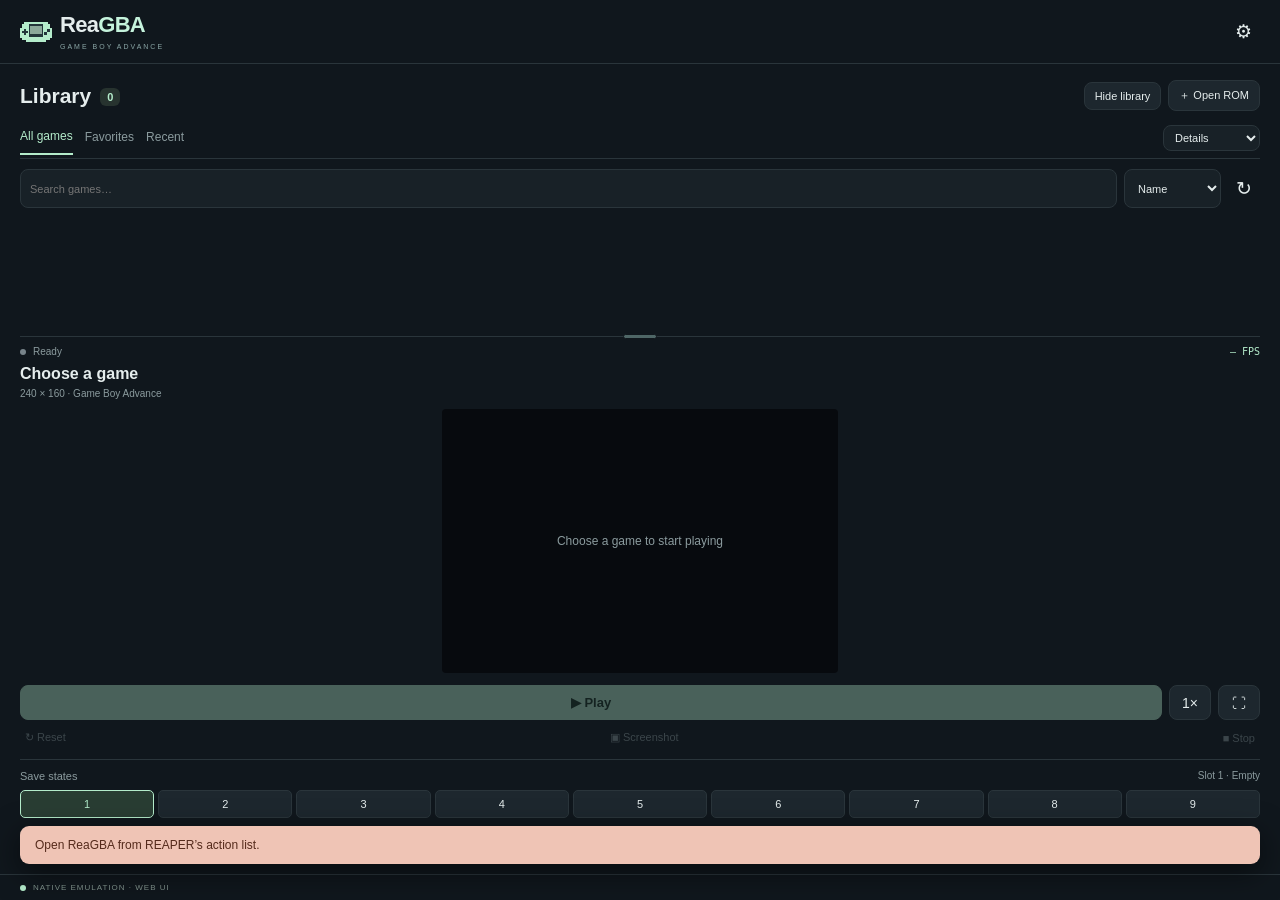
==== commit 4e72eac0: "v0.0.8" ====
--- a/ui/index.html
+++ b/ui/index.html
@@ -1,5 +1,5 @@
 <!doctype html>
-<html lang="zh-CN"><head><meta charset="UTF-8"><meta name="viewport" content="width=device-width,initial-scale=1"><meta http-equiv="Content-Security-Policy" content="default-src 'none'; script-src 'self'; style-src 'self'; img-src data:; connect-src 'none'; object-src 'none'; base-uri 'none'; form-action 'none'"><title>ReaGBA</title><link rel="stylesheet" href="style.css"></head>
+<html lang="en"><head><meta charset="UTF-8"><meta name="viewport" content="width=device-width,initial-scale=1"><meta http-equiv="Content-Security-Policy" content="default-src 'none'; script-src 'self'; style-src 'self'; img-src data:; connect-src 'none'; object-src 'none'; base-uri 'none'; form-action 'none'"><title>ReaGBA</title><link rel="stylesheet" href="style.css"></head>
 <body>
 <header><div class="brand">
   <svg class="logo" viewBox="0 0 32 20" shape-rendering="crispEdges" aria-hidden="true" focusable="false" xmlns="http://www.w3.org/2000/svg">
@@ -8,47 +8,57 @@
     <path d="M10 4h12v8H10Z" fill="#8ba99a"/>
   </svg>
   <div class="brand-name">Rea<span>GBA</span><small>GAME BOY ADVANCE</small></div>
-</div><div class="header-actions"><button id="dock-toggle" class="small" hidden>停靠</button><button id="settings-toggle" class="icon" title="设置" aria-label="设置">⚙</button></div></header>
+</div><div class="header-actions"><button id="dock-toggle" class="small" hidden>Dock</button><button id="settings-toggle" class="icon" title="Settings" data-i18n-title="settings" aria-label="Settings" data-i18n-aria-label="settings">⚙</button></div></header>
 <main>
 <section id="library-view">
-  <div class="heading"><h1>游戏库<span id="count">0</span></h1><div class="library-actions"><button id="library-toggle" class="small" aria-expanded="true" aria-controls="library-body">收起游戏库</button><button id="open" class="small">＋ 打开 ROM</button></div></div>
+  <div class="heading"><h1><span data-i18n="library">Library</span><span id="count">0</span></h1><div class="library-actions"><button id="library-toggle" class="small" aria-expanded="true" aria-controls="library-body">Hide library</button><button id="open" class="small" data-i18n="openROM">＋ Open ROM</button></div></div>
   <div id="library-body">
-  <nav><button class="tab active" data-filter="all">全部游戏</button><button class="tab" data-filter="favorite">收藏</button><button class="tab" data-filter="recent">最近游玩</button><select id="library-display" aria-label="游戏库显示方式" title="游戏库显示方式"><option value="details">详细列表</option><option value="grid">封面网格</option><option value="compact">紧凑列表</option></select></nav>
-  <div class="search-row"><input id="search" type="search" placeholder="搜索游戏…" aria-label="搜索游戏"><select id="sort" aria-label="排序"><option value="name">名称</option><option value="recent">最近</option><option value="time">时长</option></select><button id="refresh" class="icon" title="重新扫描" aria-label="重新扫描">↻</button></div>
+  <nav><button class="tab active" data-filter="all" data-i18n="allGames">All games</button><button class="tab" data-filter="favorite" data-i18n="favorites">Favorites</button><button class="tab" data-filter="recent" data-i18n="recentGames">Recent</button><select id="library-display" aria-label="Library view" data-i18n-aria-label="libraryDisplay" title="Library view" data-i18n-title="libraryDisplay"><option value="details" data-i18n="details">Details</option><option value="grid" data-i18n="grid">Cover grid</option><option value="compact" data-i18n="compact">Compact list</option></select></nav>
+  <div class="search-row"><input id="search" type="search" placeholder="Search games…" data-i18n-placeholder="searchPlaceholder" aria-label="Search games" data-i18n-aria-label="search"><select id="sort" aria-label="Sort by" data-i18n-aria-label="sort"><option value="name" data-i18n="sortName">Name</option><option value="recent" data-i18n="sortRecent">Last played</option><option value="time" data-i18n="sortTime">Play time</option></select><button id="refresh" class="icon" title="Rescan" data-i18n-title="rescan" aria-label="Rescan" data-i18n-aria-label="rescan">↻</button></div>
   <div id="games" class="games"></div>
-  <div id="empty" hidden><div class="empty-icon">▱</div><h2>下一段冒险，从这里开始</h2><p>将 .gba 文件放入 ROM 文件夹，<br>或点击「打开 ROM」选择游戏。</p></div>
+  <div id="empty" hidden><div class="empty-icon">
+    <svg width="32" height="24" viewBox="0 0 32 24" shape-rendering="crispEdges" aria-hidden="true" focusable="false" xmlns="http://www.w3.org/2000/svg">
+      <path d="M4 1h24v2h2v17h-2v2H4v-2H2V3h2Z" fill="#b4eccb"/>
+      <path d="M6 3h20v2H6ZM4 19h24v1H4Zm2 1h20v2H6Z" fill="#8ba99a"/>
+      <path d="M6 7h20v11H6Zm7 13h6v2h-6Z" fill="#22363a"/>
+      <path d="M8 14h2v-2h2v2h2v2h2v-4h2v-2h2v2h2v2h2v2H8Z" fill="#8ba99a"/>
+      <path d="M9 9h3v3H9Z" fill="#b4eccb"/>
+    </svg>
+  </div><h2 data-i18n="emptyTitle">Your next adventure starts here</h2><p data-i18n="emptyHint">Add .gba files to your ROM folder, or choose Open ROM to pick a game.</p></div>
   </div>
 </section>
-<div id="library-splitter" role="separator" tabindex="0" aria-label="调整游戏库与游戏区域的占比" aria-orientation="horizontal" aria-controls="library-view player" title="上下拖动调整占比 · 双击恢复自动大小"><span></span></div>
+<div id="library-splitter" role="separator" tabindex="0" aria-label="Resize the library and game areas" data-i18n-aria-label="splitter" aria-orientation="horizontal" aria-controls="library-view player" title="Drag to resize · Double-click to reset" data-i18n-title="splitterHint"><span></span></div>
 <section id="settings-view" hidden>
-  <div class="eyebrow">MAKE IT YOURS</div><h1>设置</h1>
-  <h3>ROM 游戏文件夹</h3><div class="path-picker"><input id="rom-directory" type="text" readonly placeholder="选择包含 .gba 游戏的文件夹"><button id="choose-rom-directory" class="small">选择文件夹</button></div><p class="hint">游戏库会扫描这里及其子文件夹；选择后会自动保存。</p>
-  <h3>游戏库</h3><label class="setting">自动下载游戏封面<input id="auto-covers" type="checkbox" aria-describedby="covers-hint"></label><p id="covers-hint" class="hint">默认关闭。开启后根据 ROM 内部编号，从 Libretro 下载封面并缓存，不上传 ROM 文件。关闭后保留已缓存封面；未找到封面时显示游戏编号首字母。汉化版、改版或自制游戏可能没有对应封面。</p><p id="cover-status" class="hint" role="status" aria-live="polite"></p><label class="setting">游戏库显示方式<select id="library-display-setting"><option value="details">详细列表</option><option value="grid">封面网格</option><option value="compact">紧凑列表</option></select></label><p class="hint">封面网格突出封面；详细列表显示封面、大小与时长；紧凑列表适合快速浏览。也可在游戏库顶部切换，选择自动保存。</p>
-  <h3>画面</h3><label class="setting">整数倍缩放<input id="integer" type="checkbox" checked></label><label class="setting">垂直同步<input id="vsync" type="checkbox" checked></label><label class="setting">Shader<select id="shader" aria-describedby="shader-hint"><option value="none">关闭</option><option value="lcd3x">LCD3X</option><option value="lcd-grid-v2">lcd-grid-v2</option></select></label><p id="shader-hint" class="hint">内置 LCD 效果，选择后自动保存。建议使用整数倍缩放；LCD3X 在 3× 及以上更清晰。启用 Shader 时使用其自带的采样方式。</p><label class="setting">纹理过滤<select id="filter"><option value="nearest">像素清晰</option><option value="linear">平滑</option></select></label><label class="setting">跳帧<select id="skip"><option value="0">关闭</option><option value="1">每 2 帧显示</option><option value="2">每 3 帧显示</option></select></label>
-  <h3>音频</h3><label class="setting">音量 <span id="volume-value">30%</span></label><input id="volume" type="range" min="0" max="100" value="30"><p class="hint">快进时自动静音，恢复 1× 后继续播放。</p>
-  <h3>键盘映射</h3><p class="hint">点击按键名称，再按下要使用的键。</p><div id="keys" class="key-grid"></div><button id="reset-keys" class="small">恢复默认键位</button>
-  <h3>BIOS（可选）</h3><input id="bios" type="text" placeholder="用户自己的 16 KB GBA BIOS 完整路径"><button id="save-bios" class="small">保存路径</button><p class="hint">留空使用核心内置的 BIOS 功能实现。下次加载游戏时生效。</p>
-  <div class="about"><b>ReaGBA <span id="about-version"></span></b><span>mGBA 0.10.5 · GBA only</span></div>
+  <div class="eyebrow" data-i18n="settingsEyebrow">MAKE IT YOURS</div><h1 data-i18n="settings">Settings</h1>
+  <label class="setting language-setting"><span data-i18n="language">Language</span><select id="language" disabled aria-describedby="language-hint"></select></label><p id="language-hint" class="hint" data-i18n="languageHint">Changes apply immediately and are saved for next time.</p>
+  <h3 data-i18n="romFolder">ROM folder</h3><div class="path-picker"><input id="rom-directory" type="text" readonly placeholder="Choose a folder containing .gba games" data-i18n-placeholder="romPlaceholder"><button id="choose-rom-directory" class="small" data-i18n="chooseFolder">Choose folder</button></div><p class="hint" data-i18n="romHint">The library scans this folder and its subfolders. Your choice is saved automatically.</p>
+  <h3 data-i18n="library">Library</h3><label class="setting"><span data-i18n="autoCovers">Download covers automatically</span><input id="auto-covers" type="checkbox" aria-describedby="covers-hint"></label><p id="covers-hint" class="hint" data-i18n="coversHint">Off by default. Downloads and caches Libretro covers using the ROM’s game code; ROM files are never uploaded. Cached covers remain available when turned off. If no cover is found, the first letter of the game code is shown. Translations, ROM hacks and homebrew may not have matching covers.</p><p id="cover-status" class="hint" role="status" aria-live="polite"></p><label class="setting"><span data-i18n="libraryDisplay">Library view</span><select id="library-display-setting"><option value="details" data-i18n="details">Details</option><option value="grid" data-i18n="grid">Cover grid</option><option value="compact" data-i18n="compact">Compact list</option></select></label><p class="hint" data-i18n="libraryHint">Cover grid puts artwork first; Details shows covers, file sizes and play time; Compact list fits more games. You can also switch views above the library. Your choice is saved automatically.</p>
+  <h3 data-i18n="video">Video</h3><label class="setting"><span data-i18n="integerScaling">Integer scaling</span><input id="integer" type="checkbox" checked></label><label class="setting"><span data-i18n="vsync">Vertical sync</span><input id="vsync" type="checkbox" checked></label><label class="setting"><span data-i18n="shader">Shader</span><select id="shader" aria-describedby="shader-hint"><option value="none" data-i18n="off">Off</option><option value="lcd3x">LCD3X</option><option value="lcd-grid-v2">lcd-grid-v2</option></select></label><p id="shader-hint" class="hint" data-i18n="shaderHint">Built-in LCD effects. Your choice is saved automatically. Integer scaling is recommended; LCD3X looks best at 3× or higher. Shaders use their own texture sampling.</p><label class="setting"><span data-i18n="textureFilter">Texture filtering</span><select id="filter"><option value="nearest" data-i18n="nearest">Sharp pixels</option><option value="linear" data-i18n="linear">Smooth</option></select></label><label class="setting"><span data-i18n="frameSkip">Frame skipping</span><select id="skip"><option value="0" data-i18n="off">Off</option><option value="1" data-i18n="skip1">Show every 2nd frame</option><option value="2" data-i18n="skip2">Show every 3rd frame</option></select></label>
+  <h3 data-i18n="audio">Audio</h3><label class="setting"><span data-i18n="volume">Volume</span><span id="volume-value">30%</span></label><input id="volume" type="range" min="0" max="100" value="30"><p class="hint" data-i18n="audioHint">Audio is muted during fast-forward and resumes at 1× speed.</p>
+  <h3 data-i18n="keyBindings">Keyboard controls</h3><p class="hint" data-i18n="keysHint">Click a key, then press its replacement. Press Esc to cancel.</p><div id="keys" class="key-grid"></div><button id="reset-keys" class="small" data-i18n="resetKeys">Reset controls</button>
+  <h3 data-i18n="bios">BIOS (optional)</h3><input id="bios" type="text" placeholder="Full path to your own 16 KB GBA BIOS" data-i18n-placeholder="biosPlaceholder"><button id="save-bios" class="small" data-i18n="savePath">Save path</button><p class="hint" data-i18n="biosHint">Leave blank to use the built-in BIOS implementation. Takes effect the next time you load a game.</p>
+  <div class="about"><b>ReaGBA <span id="about-version"></span></b><span data-i18n="aboutCore">mGBA 0.10.5 · GBA only</span></div>
 </section>
 <section class="player" id="player">
   <div class="player-heading">
-  <div class="now-label"><span id="play-dot" class="dot idle"></span><span id="play-status">准备就绪</span><span id="fps">— FPS</span></div>
-  <h2 id="now-title">选择一个游戏</h2><p id="now-subtitle">240 × 160 · Game Boy Advance</p>
+  <div class="now-label"><span id="play-dot" class="dot idle"></span><span id="play-status">Ready</span><span id="fps">— FPS</span></div>
+  <h2 id="now-title">Choose a game</h2><p id="now-subtitle">240 × 160 · Game Boy Advance</p>
   </div>
   <div class="play-workspace">
-  <div class="game-stage"><div id="game-viewport" tabindex="0" aria-label="游戏画面"><span>选择游戏后在这里游玩</span></div></div>
+  <div class="game-stage"><div id="game-viewport" tabindex="0" aria-label="Game screen" data-i18n-aria-label="gameScreen"><span data-i18n="viewportHint">Choose a game to start playing</span></div></div>
   <div class="player-controls">
   <div class="play-actions">
-  <div class="primary-controls"><button id="toggle" class="primary" disabled>▶ 开始游戏</button><button id="speed" title="切换快进倍率">1×</button><button id="fullscreen" title="全屏 / F11">⛶</button></div>
-  <div class="secondary-controls"><button id="reset" disabled>↻ 重置</button><button id="shot" disabled>▣ 截图</button><button id="stop" disabled>■ 停止</button></div>
+  <div class="primary-controls"><button id="toggle" class="primary" disabled>▶ Play</button><button id="speed" title="Change fast-forward speed" data-i18n-title="speed">1×</button><button id="fullscreen" title="Full screen / F11" data-i18n-title="fullscreen">⛶</button></div>
+  <div class="secondary-controls"><button id="reset" disabled data-i18n="reset">↻ Reset</button><button id="shot" disabled data-i18n="screenshot">▣ Screenshot</button><button id="stop" disabled data-i18n="stop">■ Stop</button></div>
   </div>
   <div class="save-panel">
-  <div class="save-heading"><span>即时存档</span><span id="save-hint">选择槽位</span></div><div class="slot-row" id="slots"></div><div class="save-actions"><button id="save" disabled>保存当前进度</button><button id="load" disabled>读取所选存档</button></div>
+  <div class="save-heading"><span data-i18n="saveStates">Save states</span><span id="save-hint">Choose a slot</span></div><div class="slot-row" id="slots"></div><div class="save-actions"><button id="save" disabled data-i18n="save">Save state</button><button id="load" disabled data-i18n="load">Load state</button></div>
   </div>
   </div>
   </div>
 </section>
 </main>
-<footer><span class="dot"></span><span id="footer-text">NATIVE EMULATION · WEB UI</span><span id="footer-version" class="version"></span></footer>
+<footer><span class="dot"></span><span id="footer-text" data-i18n="footer">NATIVE EMULATION · WEB UI</span><span id="footer-version" class="version"></span></footer>
 <div id="toast" role="status" aria-live="polite"></div>
+<script src="i18n.js"></script>
 <script src="app.js"></script></body></html>
--- a/ui/style.css
+++ b/ui/style.css
@@ -1,4 +1,4 @@
-:root{color-scheme:dark;--bg:#10171d;--card:#1a242b;--line:#2a353b;--muted:#8b9b9e;--text:#e5eded;--green:#b4eccb;font:13px Inter,"Segoe UI","Microsoft YaHei",sans-serif}
+:root{color-scheme:dark;--bg:#10171d;--card:#1a242b;--line:#2a353b;--muted:#8b9b9e;--text:#e5eded;--green:#b4eccb;font:13px Inter,"Segoe UI","Microsoft YaHei","Microsoft JhengHei","Yu Gothic","Malgun Gothic",sans-serif}
 *{box-sizing:border-box}body{margin:0;background:var(--bg);color:var(--text);height:100vh;display:flex;flex-direction:column;overflow:hidden}
 button,input,select{font:inherit}button{cursor:pointer;color:var(--text);border:1px solid var(--line);background:#1d272e;border-radius:8px;padding:9px 12px}button:hover{background:#2c3b41}button:disabled{opacity:.35;cursor:default}button:focus-visible,input:focus-visible,select:focus-visible{outline:2px solid var(--green);outline-offset:2px}
 input,select{background:#182127;border:1px solid var(--line);border-radius:8px;padding:9px;color:var(--text);min-width:0}input[type=checkbox],input[type=range]{accent-color:var(--green)}input[type=range],input[type=text]{width:100%}input[type=text]{margin-bottom:10px}
@@ -64,3 +64,21 @@
 .games[data-view=compact] .launch{padding:4px;font-size:10px}
 @media(max-width:360px){#library-body nav{gap:8px}.tab{font-size:11px}#library-display{font-size:10px;padding:4px}.game{padding:8px;gap:8px}.cover{width:64px;min-width:64px;height:76px}.game-info h2{font-size:12px}.games[data-view=grid]{grid-template-columns:repeat(auto-fill,minmax(min(100%,115px),1fr));gap:8px}}
 @media(max-height:440px){header{height:44px}footer{height:22px}.library-collapsed #library-view{margin-bottom:6px;padding-bottom:6px}.primary-controls button{padding-top:6px;padding-bottom:6px}.primary-controls button:not(.primary){padding:6px}.secondary-controls{margin-top:3px}.secondary-controls button{padding:3px}.player-controls{gap:5px}.save-heading{padding-top:4px}}
+/* Labels can be longer in other languages; let controls wrap within their pane. */
+h1 [data-i18n]{font:inherit;vertical-align:baseline;padding:0;margin:0;background:none;border-radius:0;color:inherit}
+.heading,.library-actions{flex-wrap:wrap}.heading h1{overflow-wrap:anywhere}
+.library-actions{margin-left:auto}.library-actions button{min-width:0;white-space:normal}
+#library-display{max-width:100%;width:auto}.search-row select{width:auto;max-width:45%}
+.setting{flex-wrap:wrap}.setting>span{flex:1;min-width:90px}.setting select{max-width:100%}
+.language-setting{margin-top:20px}#language{min-width:135px}
+.path-picker{flex-wrap:wrap}.path-picker input{min-width:min(180px,100%)}.path-picker button{white-space:normal}
+.save-heading,.secondary-controls{gap:8px;flex-wrap:wrap}.save-heading>span{min-width:0;overflow-wrap:anywhere}
+.save-actions button,.secondary-controls button{min-width:0;overflow-wrap:anywhere}
+.primary-controls .primary{white-space:normal;min-width:0}
+.games[data-view=compact] .game{grid-template-columns:32px minmax(0,1fr) 26px auto}
+.games[data-view=compact] .launch{max-width:90px;overflow-wrap:anywhere}
+.game-meta{margin-right:0}
+.games[data-view=details] .game{display:grid;grid-template-columns:auto minmax(0,1fr);grid-template-rows:1fr auto;row-gap:4px}
+.games[data-view=details] .cover{grid-row:1/3;align-self:center}
+.games[data-view=details] .launch{position:static;grid-column:2;justify-self:end;max-width:100%;overflow-wrap:anywhere}
+#footer-text{min-width:0;overflow:hidden;text-overflow:ellipsis;white-space:nowrap}.version{flex-shrink:0}
